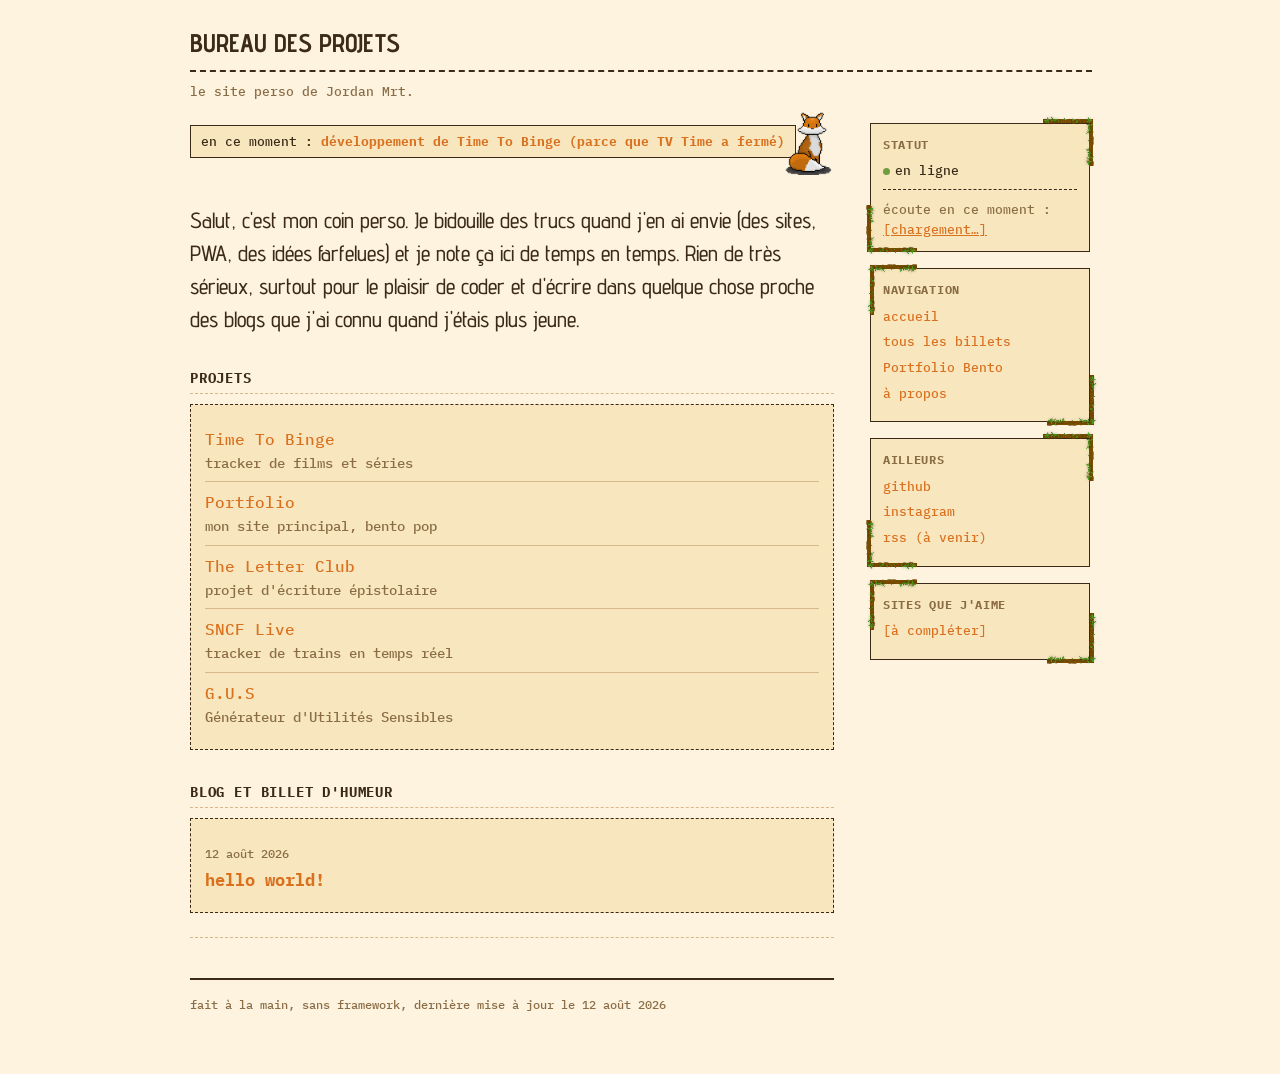
==== index.html @ f0d02dba "liane-br/tl/bl/tr" ====
<!DOCTYPE html>
<html lang="fr">
<head>
<meta charset="UTF-8">
<meta name="viewport" content="width=device-width, initial-scale=1.0">
<title>bureau des projets</title>
<link rel="preconnect" href="https://fonts.googleapis.com">
<link rel="preconnect" href="https://fonts.gstatic.com" crossorigin>
<link href="https://fonts.googleapis.com/css2?family=Advent+Pro:ital,wght@0,100..900;1,100..900&family=IBM+Plex+Mono:ital,wght@0,100;0,200;0,300;0,400;0,500;0,600;0,700;1,100;1,200;1,300;1,400;1,500;1,600;1,700&display=swap" rel="stylesheet">
<link rel="stylesheet" href="style.css">
<link rel="shortcut icon" type="image/png" href="favicon.png"/>
</head>
<body>
<div class="wrap">

  <main>

    <h1>bureau des projets</h1>
    <p class="tagline">le site perso de Jordan Mrt.</p>

    <div class="statut">en ce moment : <b id="statut-live">chargement…</b>
    <img class="renard" src="assets/decor/renard.gif" alt="petit renard, mascotte du site">
    </div>

<script>
  fetch('en-ce-moment.json')
    .then(r => r.json())
    .then(data => {
      document.getElementById('statut-live').textContent = data.texte;
    })
    .catch(() => {});
</script>

    <p>Salut, c'est mon coin perso. Je bidouille des trucs quand j'en ai envie (des sites, PWA, des idées farfelues) et je note ça ici de temps en temps. Rien de très sérieux, surtout pour le plaisir de coder et d'écrire dans quelque chose proche des blogs que j'ai connu quand j'étais plus jeune.</p>

    <h2>projets</h2>
    <ul class="projets">
      <li>
        <a href="https://jordanmrt.github.io/landing-ttb/" target="_blank">Time To Binge</a>
        <span class="desc">tracker de films et séries</span>
      </li>
      <li>
        <a href="https://jordanmrt.github.io/" target="_blank">Portfolio</a>
        <span class="desc">mon site principal, bento pop</span>
      </li>
      <li>
        <a href="https://jordanmrt.github.io/theletterclub/" target="_blank">The Letter Club</a>
        <span class="desc">projet d'écriture épistolaire</span>
      </li>
      <li>
        <a href="https://jordanmrt.github.io/sncf-poxy-live/" target="_blank">SNCF Live</a>
        <span class="desc">tracker de trains en temps réel</span>
      </li>
      <li>
        <a href="https://jordanmrt.github.io/gus" target="_blank">G.U.S</a>
        <span class="desc">Générateur d'Utilités Sensibles</span>
      </li>
      
    </ul>

    <h2>blog et billet d'humeur</h2>

    <div class="billet">
      <span class="date">12 août 2026</span>
      <h3><a href="billets/helloworld.html">hello world!</a></h3>
      <!--<p>le tout premier mot posé ici.</p>-->
    </div>

    <hr>

    <footer>
      fait à la main, sans framework, dernière mise à jour le 12 août 2026
    </footer>

  </main>

  <aside>

    <div class="bloc">
      <img class="liane-coin-tr" src="assets/decor/liane-coin.png" alt="">
      <img class="liane-coin-bl" src="assets/decor/liane-coin.png" alt="">
      <h4>statut</h4>
      <span class="dot" id="statut-dot"></span><span id="statut-texte">en ligne</span>
      <div id="statut-message" style="margin-top:4px; color:var(--muted); display:none;"></div>
      <div style="margin-top: 8px;
    color: var(--muted);
    border-top: 1px dashed var(--border);
    padding-top: 10px;">
        <span id="spotify-label">écoute en ce moment :</span><br>
        <a href="#" id="spotify-link" target="_blank">[chargement…]</a>
      </div>
    </div>

    <div class="bloc">
      <img class="liane-coin-br" src="assets/decor/liane-coin.png" alt="">
      <img class="liane-coin-tl" src="assets/decor/liane-coin.png" alt="">
      <h4>navigation</h4>
      <ul>
        <li><a href="https://jordanmrt.github.io/bureau-des-projets/">accueil</a></li>
        <li><a href="https://jordanmrt.github.io/bureau-des-projets/billets.html">tous les billets</a></li>
        <li><a href="https://jordanmrt.github.io/" target="_blank">Portfolio Bento</a></li>
        <li><a href="https://jordanmrt.github.io/bureau-des-projets/about.html">à propos</a></li>
      </ul>
    </div>

    <div class="bloc">
      <img class="liane-coin-tr" src="assets/decor/liane-coin.png" alt="">
      <img class="liane-coin-bl" src="assets/decor/liane-coin.png" alt="">
      <h4>ailleurs</h4>
      <ul>
        <li><a href="https://github.com/JordanMRT" target="_blank">github</a></li>
        <li><a href="http://instagram.com/jordan.mrt" target="_blank">instagram</a></li>
        <li><a href="#">rss (à venir)</a></li>
      </ul>
    </div>

    <div class="bloc">
      <img class="liane-coin-br" src="assets/decor/liane-coin.png" alt="">
      <img class="liane-coin-tl" src="assets/decor/liane-coin.png" alt="">
      <h4>sites que j'aime</h4>
      <ul>
        <li><a href="#">[à compléter]</a></li>
      </ul>
    </div>

  </aside>

</div>

<script>
  // Configuration Supabase — à remplir avec tes vraies valeurs
  // (visibles dans Project Settings > API sur ton dashboard Supabase)
  const SUPABASE_URL = 'https://fdbycrkflickpcjcihwl.supabase.co'; // ex: 'https://xxxxxxxx.supabase.co'
  const SUPABASE_ANON_KEY = 'eyJhbGciOiJIUzI1NiIsInR5cCI6IkpXVCJ9.eyJpc3MiOiJzdXBhYmFzZSIsInJlZiI6ImZkYnljcmtmbGlja3BjamNpaHdsIiwicm9sZSI6ImFub24iLCJpYXQiOjE3ODY1MjEyMjksImV4cCI6MjEwMjA5NzIyOX0.qNdWKplToaJJVHvFc2h0MpgJ9tQRab8vMPpUU4r8SCE'; // la clé "anon public", pas la service_role !

  async function supabaseSelect(table) {
    if (!SUPABASE_URL || !SUPABASE_ANON_KEY) return null;
    const res = await fetch(`${SUPABASE_URL}/rest/v1/${table}?select=*&id=eq.1`, {
      headers: {
        apikey: SUPABASE_ANON_KEY,
        Authorization: `Bearer ${SUPABASE_ANON_KEY}`,
      },
    });
    if (!res.ok) return null;
    const rows = await res.json();
    return rows[0] ?? null;
  }

  // -------- statut en ligne / hors ligne --------
  supabaseSelect('statut').then(data => {
    const dot = document.getElementById('statut-dot');
    const texte = document.getElementById('statut-texte');
    const message = document.getElementById('statut-message');

    if (!data) return; // Supabase pas encore branché, on garde l'état par défaut du HTML

    if (data.online) {
      dot.style.background = 'var(--dot)';
      texte.textContent = 'en ligne';
    } else {
      dot.style.background = '#a8a094';
      texte.textContent = 'hors ligne';
    }

    if (data.message) {
      message.textContent = data.message;
      message.style.display = 'block';
    }
  });

  // -------- morceau Spotify (lu depuis la table now_playing) --------
  const spotifyLabel = document.getElementById('spotify-label');
  const spotifyLink = document.getElementById('spotify-link');

  supabaseSelect('now_playing').then(data => {
    if (!data) {
      spotifyLabel.textContent = 'spotify pas encore branché';
      spotifyLink.style.display = 'none';
      return;
    }
    if (!data.title) {
      spotifyLabel.textContent = 'rien d\'écouté récemment';
      spotifyLink.style.display = 'none';
      return;
    }
    spotifyLabel.textContent = data.is_playing ? 'écoute en ce moment :' : 'dernier morceau écouté :';
    spotifyLink.textContent = `${data.title} — ${data.artist}`;
    spotifyLink.href = data.url || '#';
  });
</script>

</body>
</html>
---- style.css ----
:root{
  --bg: #fdf3df;
  --text: #3a2a17;
  --muted: #8a6d47;
  --border: #3a2a17;
  --border-soft: #d8b788;
  --card-bg: #f8e6bf;
  --accent: #d9711f;
  --accent-visited: #b8552f;
  --dot: #6f9c3e;
  --h1: "IBM Plex Mono", monospace;
  --display : "Advent Pro"
}

body{
  margin:0;
  padding:24px 16px 60px;
  background:var(--bg);
  color:var(--text);
  font-family: var(--display), serif;
  font-size: 22px;
  font-weight: 500;
  line-height:1.5;
}
a{ color:var(--accent); }
a:visited{ color:var(--accent-visited); }

.wrap{
  max-width:900px;
  margin:0 auto;
  display:grid;
  grid-template-columns:1fr 220px;
  gap:36px;
  align-items:start;
}

@media (max-width:680px){
  .wrap{ grid-template-columns:1fr; }
  aside{ order:2; }
  main{ order:1; }
}

h1{
  font-size:1.6rem;
  margin:0 0 2px;
  border-bottom:2px dashed var(--border);
  text-transform: uppercase;
  padding-bottom:8px;
  display:inline-block;
  transition:color 0.2s ease;
  font-family: var(--display);
  width: 140%;
}
h1:hover{ color:var(--accent); }

::selection{ background:var(--accent); color:var(--bg); }
.tagline{
  font-family:var(--h1), monospace;
  font-size:0.82rem;
  color:var(--muted);
  margin:8px 0 20px;
}

.tagline-date{
  font-family:var(--h1), monospace;
  font-size:0.82rem;
  font-weight: 200;
  color:var(--muted);
  margin:8px 0 20px;
}

.tagline-signature {
  font-family: var(--display), monospace;
  font-size: 1rem;
  font-weight: 500;
  color: var(--muted);
  margin: 8px 0 20px;
  text-align: end;
}

.statut{
  font-family: var(--h1), monospace;
  font-size:0.8rem;
  background:var(--card-bg);
  border:1px solid var(--border);
  padding:6px 10px;
  display:inline-block;
  margin-bottom:24px;
  position:relative;
}
.statut b{ color:var(--accent); }

h2{
  font-family:var(--h1), monospace;
  font-size:0.85rem;
  text-transform:uppercase;
  letter-spacing:0.06em;
  margin:32px 0 10px;
  border-bottom:1px dashed var(--border-soft);
  padding-bottom:4px;
}

ul.projets{
  list-style:none;
  padding: .9rem;
  margin: 0;
  border: 1px dashed var(--border);
  background: var(--card-bg);
  font-size: 1rem;
}
ul.projets li{
  padding:8px 0;
  border-bottom:1px solid var(--border-soft);
  font-family: var(--h1);
}
ul.projets li:last-child{ border-bottom:none; }
ul.projets a{ font-weight:500; text-decoration:none; }
ul.projets a:hover{ text-decoration:underline; }
ul.projets .desc{
  display:block;
  font-size:0.85rem;
  color:var(--muted);
  margin-top:2px;
}

.billet{
  margin-bottom: 5px;
  border: 1px dashed var(--border);
  background: var(--card-bg);
  padding: .9rem;
  font-family: var(--h1);
}
.billet .date{
  font-family:var(--h1), monospace;
  font-size:0.75rem;
  color:var(--muted);
}
.billet h3{ font-size:1.05rem; margin:2px 0 4px; }
.billet h3 a{ text-decoration:none; }
.billet h3 a:hover{ text-decoration:underline; }
.billet p{ margin:0; font-size:0.92rem; color:var(--text); }

footer{
  margin-top:40px;
  padding-top:16px;
  border-top:2px solid var(--border);
  font-family:var(--h1), monospace;
  font-size:0.75rem;
  color:var(--muted);
}

hr{ border:none; border-top:1px dashed var(--border-soft); margin:24px 0; }

/* ---- sidebar ---- */
aside{
  font-family:var(--h1), monospace;
  font-size:0.82rem;
  top: 10%;
  position: relative;
}
aside .bloc{
  position:relative;
  border:1px solid var(--border);
  background:var(--card-bg);
  padding:12px;
  margin-bottom:16px;
}
aside .bloc h4{
  margin:0 0 8px;
  font-size:0.72rem;
  text-transform:uppercase;
  letter-spacing:0.06em;
  color:var(--muted);
}
aside ul{ list-style:none; margin:0; padding:0; }
aside ul li{ margin-bottom:6px; }
aside ul li a{ text-decoration:none; }
aside ul li a:hover{ text-decoration:underline; }

.dot{
  display:inline-block; width:7px; height:7px;
  border-radius:50%; background:var(--dot);
  margin-right:5px;
}

 /* ---- liane par bloc : enroulée sur le coin supérieur droit, ancrée au bloc ---- */
  .liane-coin-tr {
    position:absolute;
    top:-9px;
    right:-5px;
    width:52px;
    height:52px;
    z-index:3;
    pointer-events:none;
    image-rendering:pixelated;
  }

  .liane-coin-bl {
    position:absolute;
    bottom:-5px;
    left:-5px;
    width:52px;
    height:52px;
    z-index:3;
    pointer-events:none;
    rotate: -180deg;
    image-rendering: pixelated;
  }

  .liane-coin-tl {
    position:absolute;
    top:-5px;
    left:-5px;
    width:52px;
    height:52px;
    z-index:3;
    pointer-events:none;
    rotate: -90deg;
    image-rendering:pixelated;
  }

  .liane-coin-br {
    position:absolute;
    bottom:-5px;
    right:-9px;
    width:52px;
    height:52px;
    z-index:3;
    pointer-events:none;
    rotate: 90deg;
    image-rendering: pixelated;
  }

  /* ---- le renard, posé sur le coin bas-droit du bloc "en ce moment" ---- */
  .renard{
    position:absolute;
    bottom:-18px;
    right:-45px;
    width:64px;
    z-index:4;
    pointer-events:none;
  }

  .note{
    max-width:600px;
    margin-top:240px;
    font-size:0.8rem;
    color:var(--muted);
    line-height:1.6;
  }

@media (max-width:680px){
  h1{ width: 100%;}
  .renard {
    position: absolute;
    bottom: -5px;
    right: -17px;
    width: 64px;
    z-index: 4;
    pointer-events: none;}
  }
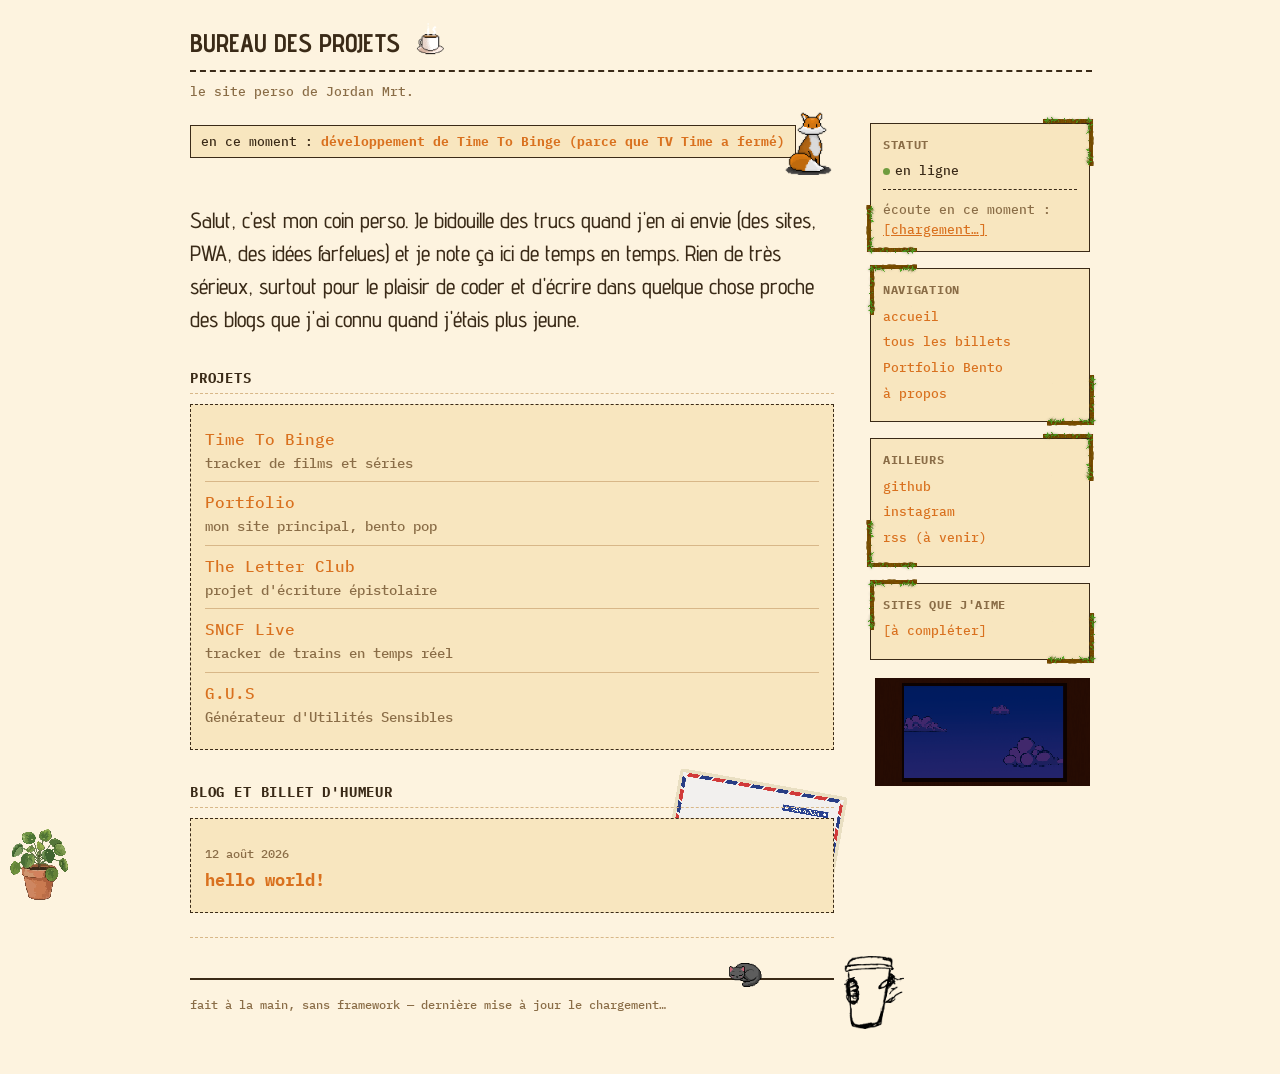
==== commit e7858b17: "Adding and placing assets" ====
--- a/index.html
+++ b/index.html
@@ -69,8 +69,8 @@
     <hr>
 
     <footer>
-      fait à la main, sans framework, dernière mise à jour le 12 août 2026
-    </footer>
+  fait à la main, sans framework — dernière mise à jour le <span id="derniere-maj">chargement…</span>
+</footer>
 
   </main>
 
@@ -188,6 +188,20 @@
     spotifyLink.href = data.url || '#';
   });
 </script>
+<script>
+  fetch('https://api.github.com/repos/JordanMRT/bureau-des-projets/commits?per_page=1')
+    .then(r => r.json())
+    .then(commits => {
+      const date = new Date(commits[0].commit.committer.date);
+      document.getElementById('derniere-maj').textContent = date.toLocaleDateString('fr-FR', {
+        day: 'numeric', month: 'long', year: 'numeric'
+      });
+    })
+    .catch(() => {
+      // si l'API GitHub est indisponible, le texte "chargement…" reste affiché
+    });
+</script>
+<script src="decor.js"></script>
 
 </body>
 </html>
--- a/style.css
+++ b/style.css
@@ -258,4 +258,80 @@
     width: 64px;
     z-index: 4;
     pointer-events: none;}
-  }+  }
+
+/* ==== éléments décoratifs injectés par decor.js ==== */
+
+main, aside{ position:relative; }
+
+.decor-tasse{
+  position:absolute;
+  top: -5px;
+  right: 385px;
+  width:38px;
+  z-index:5;
+  pointer-events:none;
+}
+
+.decor-enveloppe{
+  position:absolute;
+  bottom: 140px;
+  right: -10px;
+  width: 175px;
+  z-index: -1;
+  pointer-events: none;
+  transform: rotate(10deg);
+  image-rendering: pixelated;
+}
+
+.decor-carnet{
+  position:absolute;
+  bottom: -15px;
+  right: -70px;
+  width:60px;
+  z-index:5;
+  pointer-events:none;
+}
+
+.decor-fenetre{
+  position:absolute;
+  bottom: -110px;
+  right: 0px;
+  width: 215px;
+  z-index:5;
+  pointer-events:none;
+  image-rendering: pixelated;
+}
+
+.decor-chat{
+  position:absolute;
+  bottom: 15px;
+  right: 65px;
+  width:48px;
+  z-index:5;
+  pointer-events:none;
+}
+
+.decor-plante{
+  position:fixed;
+  bottom:0;
+  left:10px;
+  width:58px;
+  z-index:5;
+  pointer-events:none;
+  transform-origin:bottom center;
+  animation:decor-frisson 2.5s ease-in-out infinite;
+  image-rendering: pixelated;
+}
+
+@keyframes decor-frisson{
+  0%, 100% { transform:rotate(0deg); }
+  50% { transform:rotate(2deg); }
+}
+
+@media (max-width:680px){
+  .decor-plante, .decor-fenetre{ display:none; } /* trop à l'étroit sur mobile, on l'enlève plutôt que de la faire chevaucher le contenu */
+  .decor-chat{ bottom: 35px; right: 25px;}
+  .decor-carnet {bottom: -65px; right: -5px;}
+  .decor-tasse {top: -5px; right: 95px;}
+}
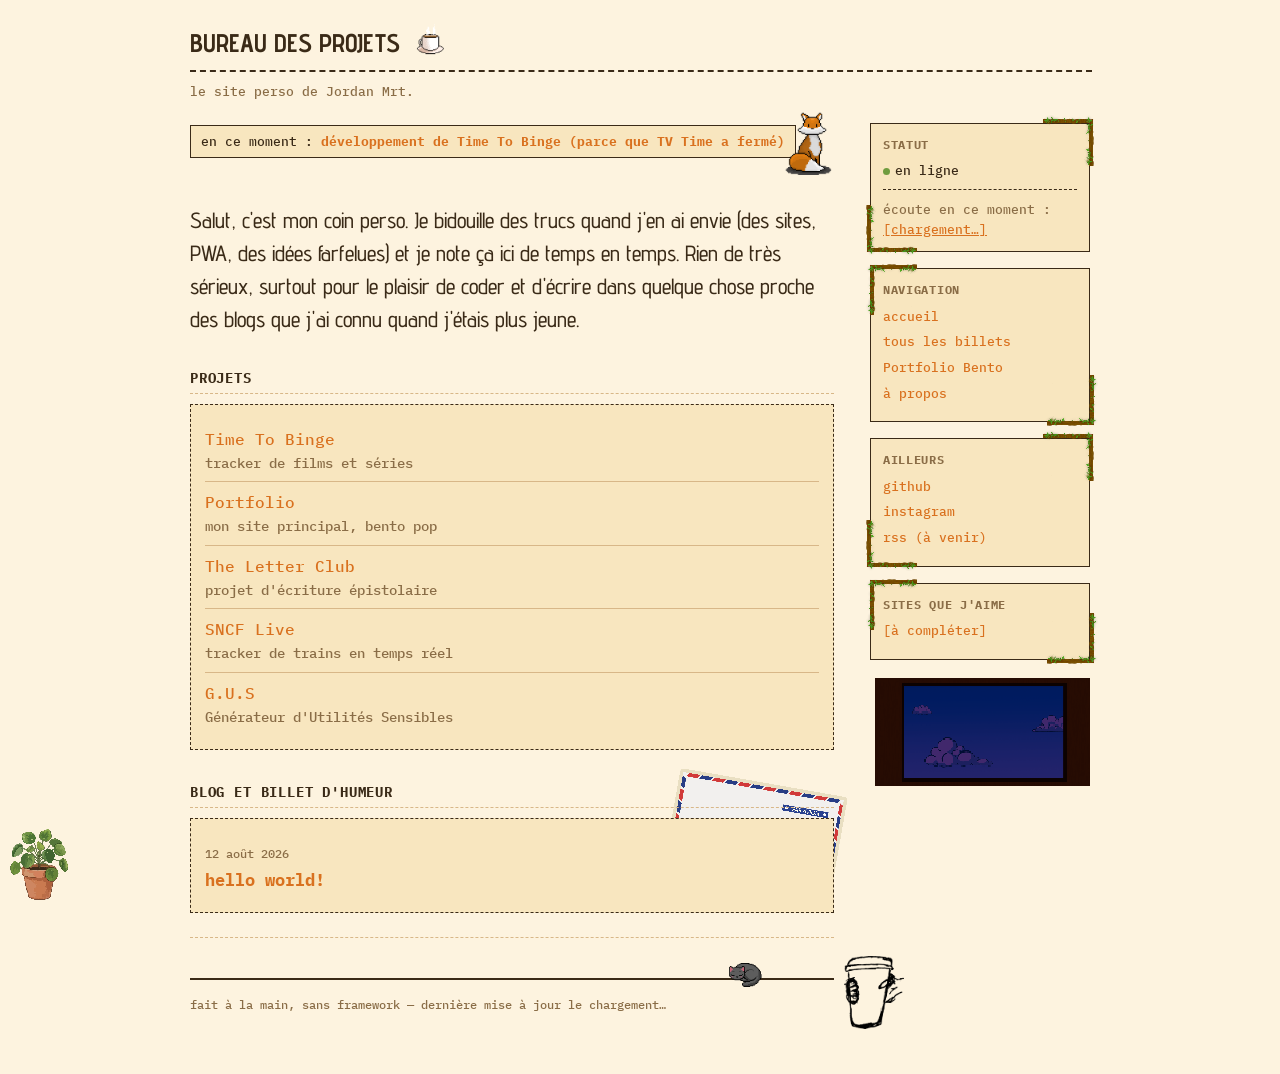
==== commit ae685b98: "Adding eq spotify" ====
--- a/index.html
+++ b/index.html
@@ -87,7 +87,7 @@
     border-top: 1px dashed var(--border);
     padding-top: 10px;">
         <span id="spotify-label">écoute en ce moment :</span><br>
-        <a href="#" id="spotify-link" target="_blank">[chargement…]</a>
+        <a href="#" id="spotify-link" target="_blank">[chargement…]</a><span class="eq" id="spotify-eq" style="display:none;"><span></span><span></span><span></span><span></span><span></span><span></span><span></span><span></span><span></span><span></span><span></span><span></span><span></span><span></span><span></span><span></span><span></span></span>
       </div>
     </div>
 
@@ -171,21 +171,26 @@
   // -------- morceau Spotify (lu depuis la table now_playing) --------
   const spotifyLabel = document.getElementById('spotify-label');
   const spotifyLink = document.getElementById('spotify-link');
+  const spotifyEq = document.getElementById('spotify-eq');
 
   supabaseSelect('now_playing').then(data => {
     if (!data) {
       spotifyLabel.textContent = 'spotify pas encore branché';
       spotifyLink.style.display = 'none';
+      spotifyEq.style.display = 'none';
       return;
     }
     if (!data.title) {
       spotifyLabel.textContent = 'rien d\'écouté récemment';
       spotifyLink.style.display = 'none';
+      spotifyEq.style.display = 'none';
       return;
     }
     spotifyLabel.textContent = data.is_playing ? 'écoute en ce moment :' : 'dernier morceau écouté :';
     spotifyLink.textContent = `${data.title} — ${data.artist}`;
     spotifyLink.href = data.url || '#';
+    spotifyEq.style.display = data.is_playing ? 'inline-flex' : 'none';
+    spotifyEq.classList.toggle('playing', !!data.is_playing);
   });
 </script>
 <script>
--- a/style.css
+++ b/style.css
@@ -334,4 +334,45 @@
   .decor-chat{ bottom: 35px; right: 25px;}
   .decor-carnet {bottom: -65px; right: -5px;}
   .decor-tasse {top: -5px; right: 95px;}
-}+}
+/* ==== égaliseur animé à côté du morceau Spotify ==== */
+
+.eq{
+  display:inline-flex;
+  align-items:flex-end;
+  gap:2px;
+  height:12px;
+  margin-left:6px;
+  vertical-align:middle;
+}
+.eq span{
+  display:block;
+  width:3px;
+  height:3px;
+  background:var(--border-soft);
+  animation:eq-bounce 0.9s ease-in-out infinite;
+  animation-play-state:paused;
+}
+.eq span:nth-child(1){ animation-delay:0s; }
+.eq span:nth-child(2){ animation-delay:0.2s; }
+.eq span:nth-child(3){ animation-delay:0.4s; }
+.eq span:nth-child(4){ animation-delay:0.2s; }
+.eq span:nth-child(5){ animation-delay:0s; }
+.eq span:nth-child(6){ animation-delay:0.2s; }
+.eq span:nth-child(7){ animation-delay:0.4s; }
+.eq span:nth-child(8){ animation-delay:0.2s; }
+.eq span:nth-child(9){ animation-delay:0s; }
+.eq span:nth-child(10){ animation-delay:0.2s; }
+.eq span:nth-child(11){ animation-delay:0.4s; }
+.eq span:nth-child(12){ animation-delay:0.2s; }
+.eq span:nth-child(13){ animation-delay:0s; }
+.eq span:nth-child(14){ animation-delay:0.2s; }
+.eq span:nth-child(15){ animation-delay:0.4s; }
+.eq span:nth-child(16){ animation-delay:0.2s; }
+.eq span:nth-child(17){ animation-delay:0s; }
+.eq.playing span{ animation-play-state:running; }
+
+@keyframes eq-bounce{
+  0%, 100% { height:3px; }
+  50% { height:12px; }
+}
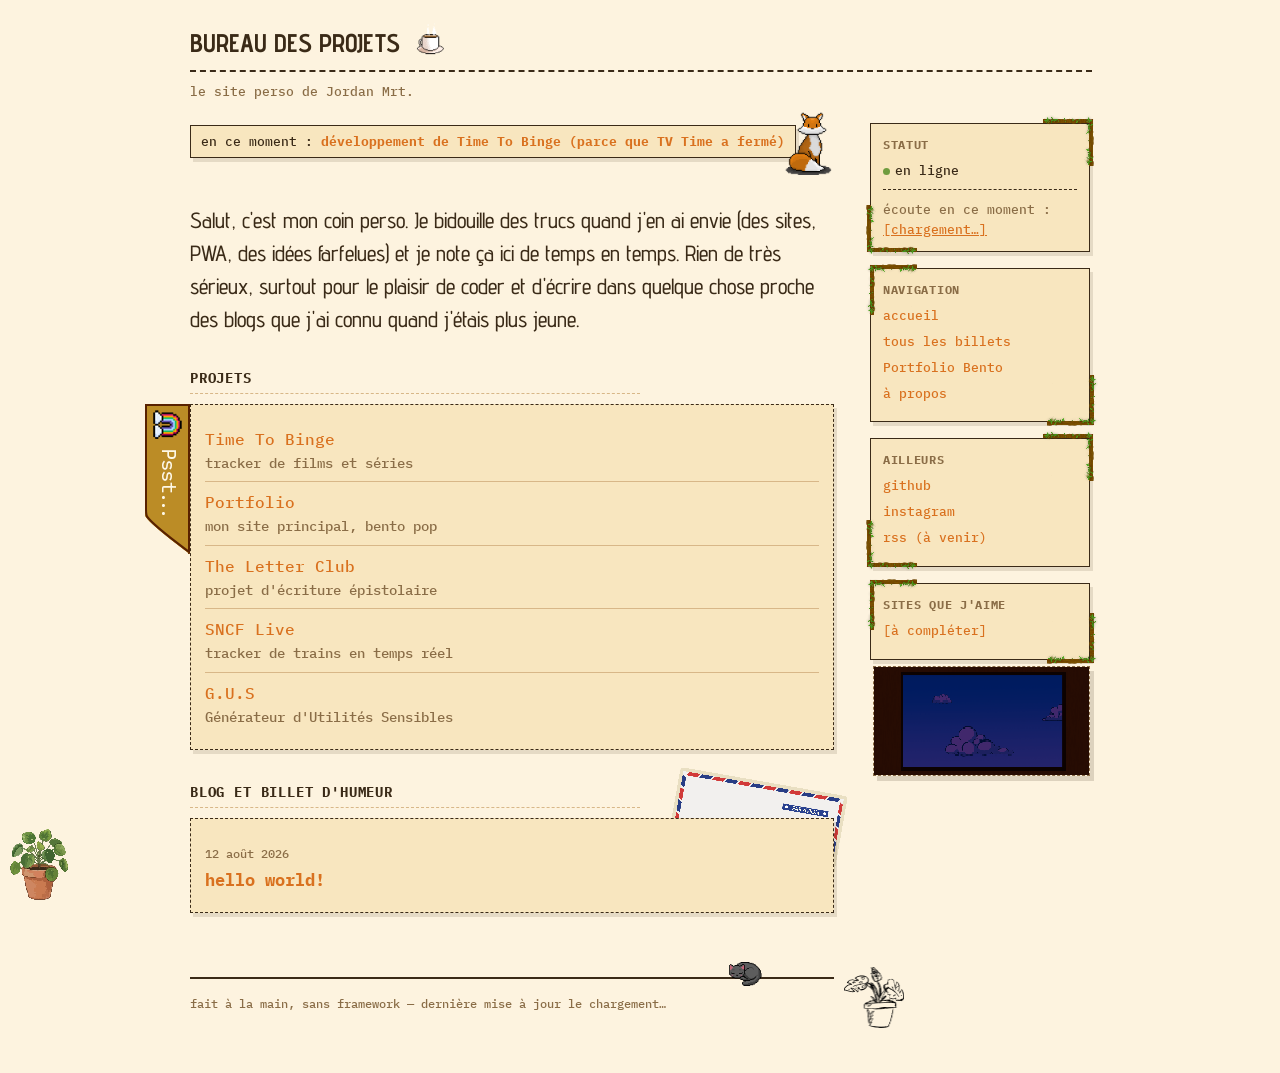
==== commit c7e74465: "adding menu + fix responsive" ====
--- a/index.html
+++ b/index.html
@@ -35,6 +35,7 @@
 
     <h2>projets</h2>
     <ul class="projets">
+      <img id="psst" src="assets/decor/hovermenu.png" alt="menu">
       <li>
         <a href="https://jordanmrt.github.io/landing-ttb/" target="_blank">Time To Binge</a>
         <span class="desc">tracker de films et séries</span>
--- a/style.css
+++ b/style.css
@@ -98,6 +98,25 @@
   margin:32px 0 10px;
   border-bottom:1px dashed var(--border-soft);
   padding-bottom:4px;
+  width: 450px;
+}
+
+#psst {
+    display: inline-block;
+    position: absolute;
+    margin-left: -60px;
+    margin-top: -15px;
+    z-index: -1;
+    transition: 0.8s ease;
+}
+#psst:hover {
+    margin-left: -113px;
+}
+
+.blog {
+  width: 45%;
+  display: block;
+  justify-self: center;
 }
 
 ul.projets{
@@ -141,6 +160,7 @@
 .billet p{ margin:0; font-size:0.92rem; color:var(--text); }
 
 footer{
+  position:relative;
   margin-top:40px;
   padding-top:16px;
   border-top:2px solid var(--border);
@@ -149,7 +169,7 @@
   color:var(--muted);
 }
 
-hr{ border:none; border-top:1px dashed var(--border-soft); margin:24px 0; }
+hr{ border:none; /*border-top:1px dashed var(--border-soft);*/ margin:24px 0; }
 
 /* ---- sidebar ---- */
 aside{
@@ -258,6 +278,7 @@
     width: 64px;
     z-index: 4;
     pointer-events: none;}
+    #psst {display: none;}
   }
 
 /* ==== éléments décoratifs injectés par decor.js ==== */
@@ -284,6 +305,17 @@
   image-rendering: pixelated;
 }
 
+.decor-enveloppe-billet{
+  position:absolute;
+  top: 240px;
+  right: -10px;
+  width: 175px;
+  z-index: -1;
+  pointer-events: none;
+  transform: rotate(10deg);
+  image-rendering: pixelated;
+}
+
 .decor-carnet{
   position:absolute;
   bottom: -15px;
@@ -293,6 +325,15 @@
   pointer-events:none;
 }
 
+.decor-carnet-billet{
+  position:absolute;
+  bottom: -45px;
+  right: 0px;
+  width:60px;
+  z-index:5;
+  pointer-events:none;
+}
+
 .decor-fenetre{
   position:absolute;
   bottom: -110px;
@@ -301,6 +342,9 @@
   z-index:5;
   pointer-events:none;
   image-rendering: pixelated;
+  border: 1px dashed var(--muted);
+  box-shadow: 4px 5px 0 rgba(58, 42, 23, 0.16);
+  margin-bottom: 10px;
 }
 
 .decor-chat{
@@ -332,8 +376,13 @@
 @media (max-width:680px){
   .decor-plante, .decor-fenetre{ display:none; } /* trop à l'étroit sur mobile, on l'enlève plutôt que de la faire chevaucher le contenu */
   .decor-chat{ bottom: 35px; right: 25px;}
-  .decor-carnet {bottom: -65px; right: -5px;}
+  .decor-carnet, .decor-carnet-billet {bottom: -70px; right: -5px;}
   .decor-tasse {top: -5px; right: 95px;}
+  .decor-enveloppe {width: 150px; bottom: 155px; right: -5px;}
+  .decor-enveloppe-billet{ bottom: -45px; right: -5px; }
+  h2 {width: 210px;}
+  
+  main{ margin-bottom: 90px; } /* laisse la place au carnet qui déborde de 70px sous le footer, sans toucher aside */
 }
 /* ==== égaliseur animé à côté du morceau Spotify ==== */
 
@@ -376,3 +425,39 @@
   0%, 100% { height:3px; }
   50% { height:12px; }
 }
+
+/* ==== texture de fond et profondeur ==== */
+
+body{
+  position:relative;
+}
+body::before{
+  content:'';
+  position:fixed;
+  inset:0;
+  background-image:url('bg-dot.png');
+  background-repeat:repeat;
+  background-size:50px 50px;
+  opacity:0.05;
+  z-index:0;
+  pointer-events:none;
+}
+.wrap{
+  position:relative;
+  z-index:1;
+}
+
+/* ombres douces et chaudes pour donner du relief aux blocs, plutôt qu'un gris/noir plat */
+.bloc,
+.bloc-moment,
+.statut,
+ul.projets,
+.billet{
+  box-shadow: 3px 4px 0 rgba(58, 42, 23, 0.12);
+}
+
+aside .bloc:hover{
+  box-shadow: 4px 5px 0 rgba(58, 42, 23, 0.16);
+  transform: translateY(-1px);
+  transition: box-shadow 0.15s ease, transform 0.15s ease;
+}
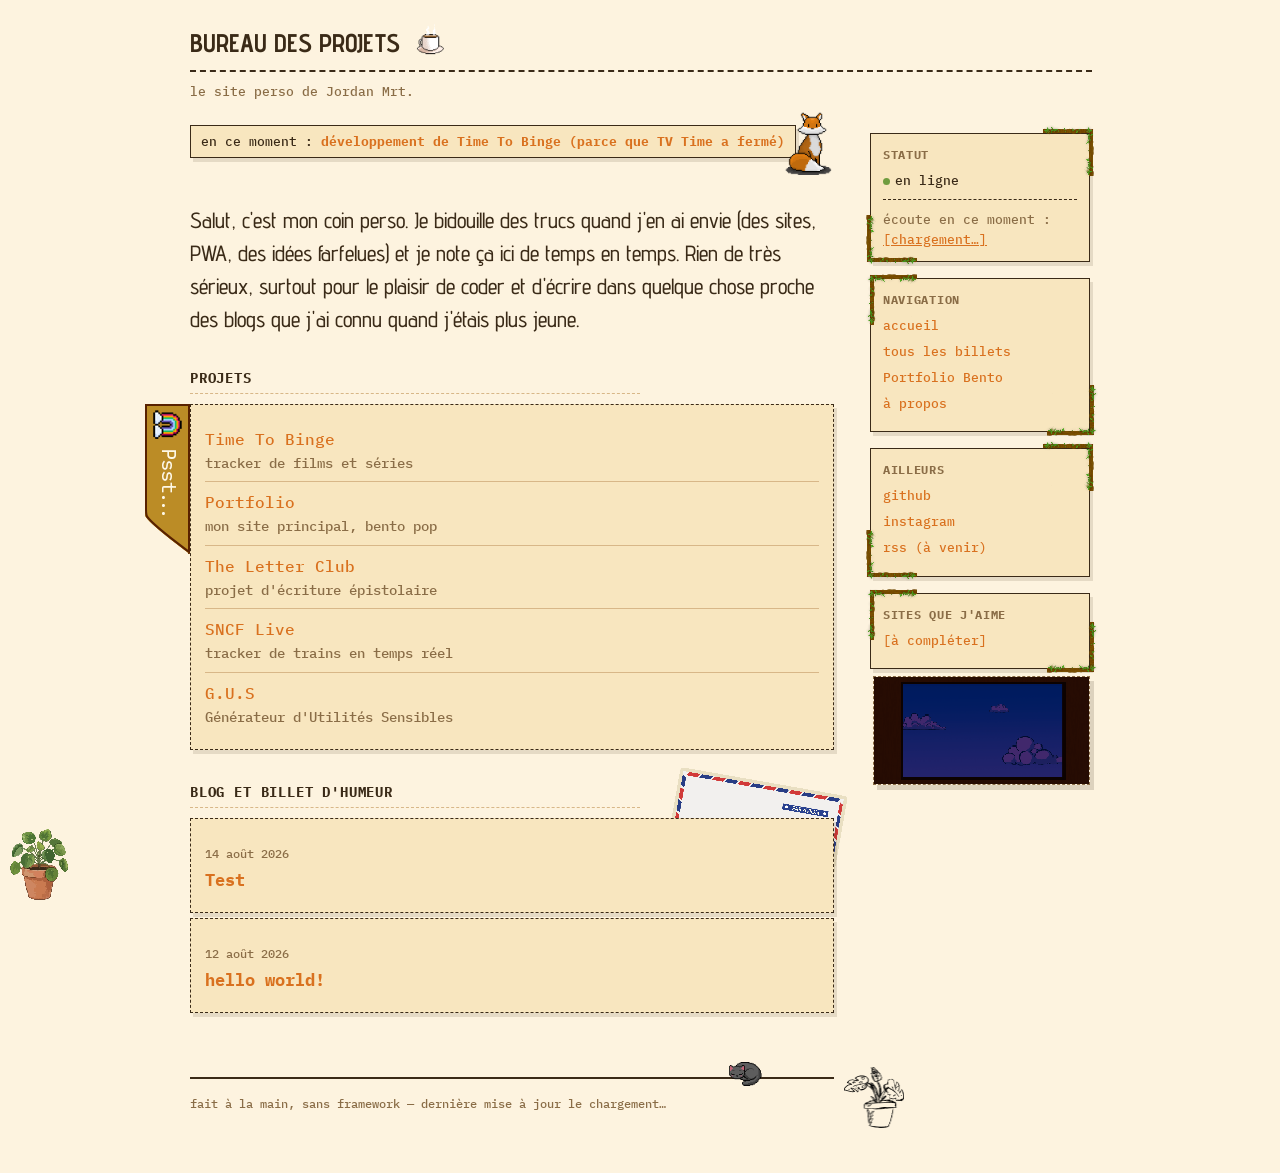
==== commit 2d754e4f: "test new posts" ====
--- a/index.html
+++ b/index.html
@@ -61,10 +61,15 @@
 
     <h2>blog et billet d'humeur</h2>
 
+    <!--AJOUTER LES LIENS BILLETS VERS LE HAUT (même que sur billets.html)-->
+<div class="billet">
+      <span class="date">14 août 2026</span>
+      <h3><a href="billets/test.html">Test</a></h3>
+    </div>
+
     <div class="billet">
       <span class="date">12 août 2026</span>
       <h3><a href="billets/helloworld.html">hello world!</a></h3>
-      <!--<p>le tout premier mot posé ici.</p>-->
     </div>
 
     <hr>
--- a/style.css
+++ b/style.css
@@ -296,7 +296,7 @@
 
 .decor-enveloppe{
   position:absolute;
-  bottom: 140px;
+  top: 755px;
   right: -10px;
   width: 175px;
   z-index: -1;
@@ -378,7 +378,7 @@
   .decor-chat{ bottom: 35px; right: 25px;}
   .decor-carnet, .decor-carnet-billet {bottom: -70px; right: -5px;}
   .decor-tasse {top: -5px; right: 95px;}
-  .decor-enveloppe {width: 150px; bottom: 155px; right: -5px;}
+  .decor-enveloppe {width: 150px; top: 71%; right: -5px;}
   .decor-enveloppe-billet{ bottom: -45px; right: -5px; }
   h2 {width: 210px;}
   
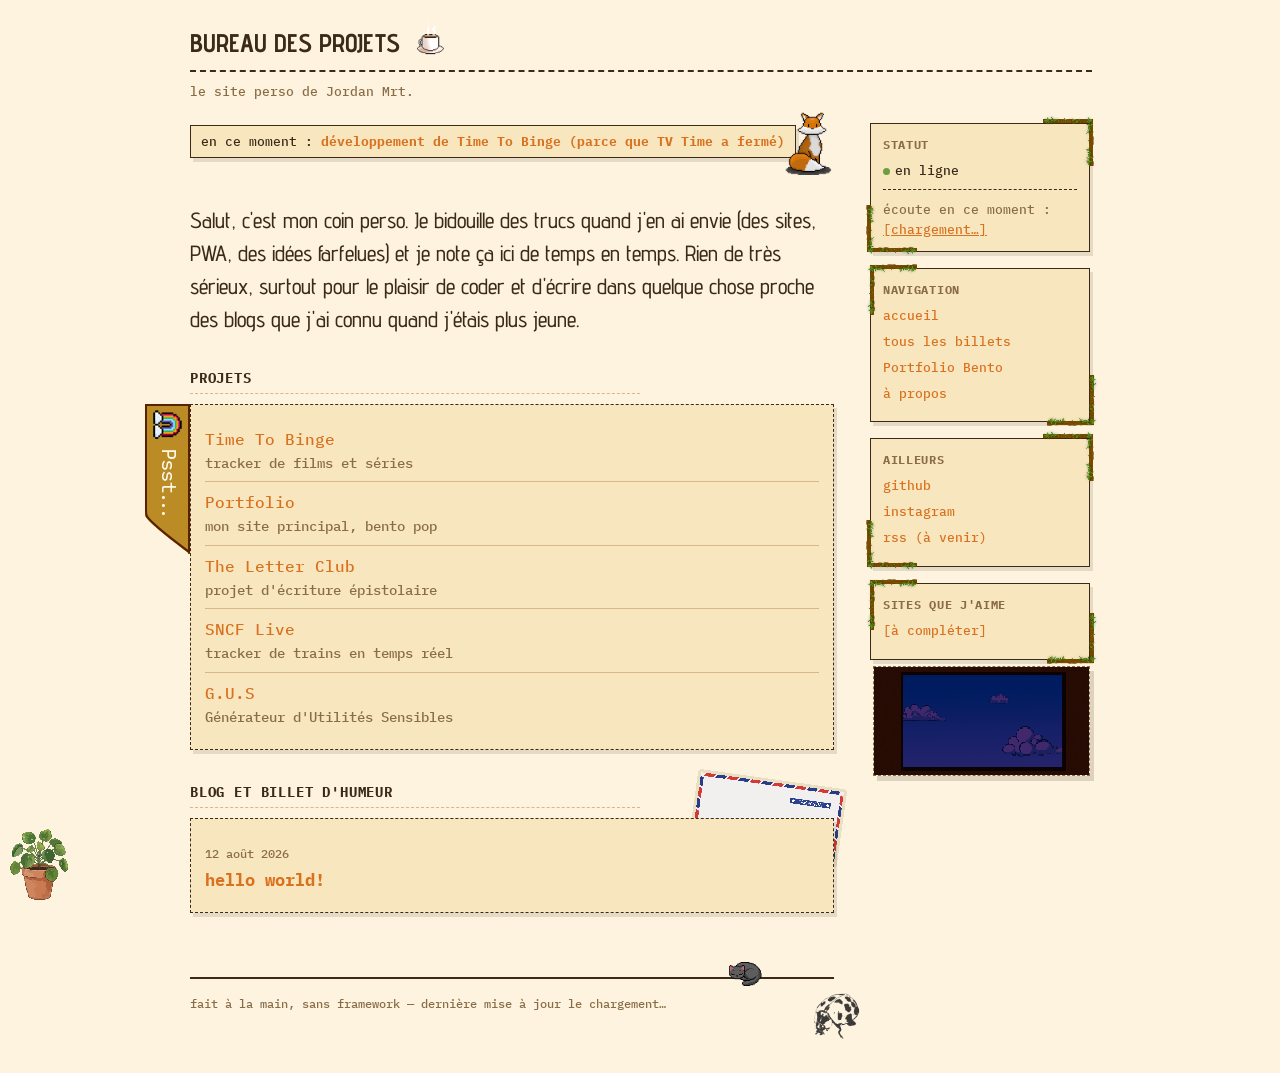
==== commit e50c26c3: "adding fox thoughts + fixing placement issues on mobile" ====
--- a/index.html
+++ b/index.html
@@ -62,10 +62,6 @@
     <h2>blog et billet d'humeur</h2>
 
     <!--AJOUTER LES LIENS BILLETS VERS LE HAUT (même que sur billets.html)-->
-<div class="billet">
-      <span class="date">14 août 2026</span>
-      <h3><a href="billets/test.html">Test</a></h3>
-    </div>
 
     <div class="billet">
       <span class="date">12 août 2026</span>
--- a/style.css
+++ b/style.css
@@ -91,6 +91,7 @@
 .statut b{ color:var(--accent); }
 
 h2{
+  position:relative;
   font-family:var(--h1), monospace;
   font-size:0.85rem;
   text-transform:uppercase;
@@ -296,12 +297,12 @@
 
 .decor-enveloppe{
   position:absolute;
-  top: 755px;
-  right: -10px;
-  width: 175px;
+  top: -5px;
+  right: -205px;
+  width: 155px;
   z-index: -1;
   pointer-events: none;
-  transform: rotate(10deg);
+  transform: rotate(8deg);
   image-rendering: pixelated;
 }
 
@@ -318,8 +319,8 @@
 
 .decor-carnet{
   position:absolute;
-  bottom: -15px;
-  right: -70px;
+  bottom: -35px;
+  right: -33px;
   width:60px;
   z-index:5;
   pointer-events:none;
@@ -378,8 +379,8 @@
   .decor-chat{ bottom: 35px; right: 25px;}
   .decor-carnet, .decor-carnet-billet {bottom: -70px; right: -5px;}
   .decor-tasse {top: -5px; right: 95px;}
-  .decor-enveloppe {width: 150px; top: 71%; right: -5px;}
   .decor-enveloppe-billet{ bottom: -45px; right: -5px; }
+  .decor-enveloppe{ top: -5px; right: -155px; width: 155px;}
   h2 {width: 210px;}
   
   main{ margin-bottom: 90px; } /* laisse la place au carnet qui déborde de 70px sous le footer, sans toucher aside */
@@ -461,3 +462,58 @@
   transform: translateY(-1px);
   transition: box-shadow 0.15s ease, transform 0.15s ease;
 }
+
+/* ==== bulle de pensée du renard ==== */
+ 
+.renard{ pointer-events:auto; cursor:default; }
+ 
+.renard-bulle{
+  position:absolute;
+  bottom:55px;
+  right:-40px;
+  z-index:6;
+  opacity:0;
+  visibility:hidden;
+  transition:opacity 0.2s ease;
+  pointer-events:none;
+}
+.renard-bulle.visible{
+  opacity:1;
+  visibility:visible;
+}
+ 
+.bulle-petite, .bulle-moyenne{
+  position:absolute;
+  background:var(--card-bg);
+  border:1.5px solid var(--border);
+  border-radius:50%;
+}
+.bulle-petite{
+  width:6px; height:6px;
+  bottom:-8px; right:14px;
+}
+.bulle-moyenne{
+  width:12px; height:12px;
+  bottom:0px; right:4px;
+}
+ 
+.bulle-grande{
+  display:block;
+  position:relative;
+  background:var(--card-bg);
+  border:1.5px solid var(--border);
+  border-radius:50% 50% 48% 52% / 55% 60% 40% 45%;
+  padding:10px 14px;
+  font-family:var(--h1), monospace;
+  font-size:0.68rem;
+  color:var(--text);
+  width:100px;
+  text-align:center;
+  box-shadow:2px 3px 0 rgba(58,42,23,0.12);
+  margin-bottom:14px;
+}
+ 
+@media (max-width:680px){
+  .renard-bulle{ bottom:40px; right:-10px; }
+  .bulle-grande{ width:130px; font-size:0.64rem; }
+}
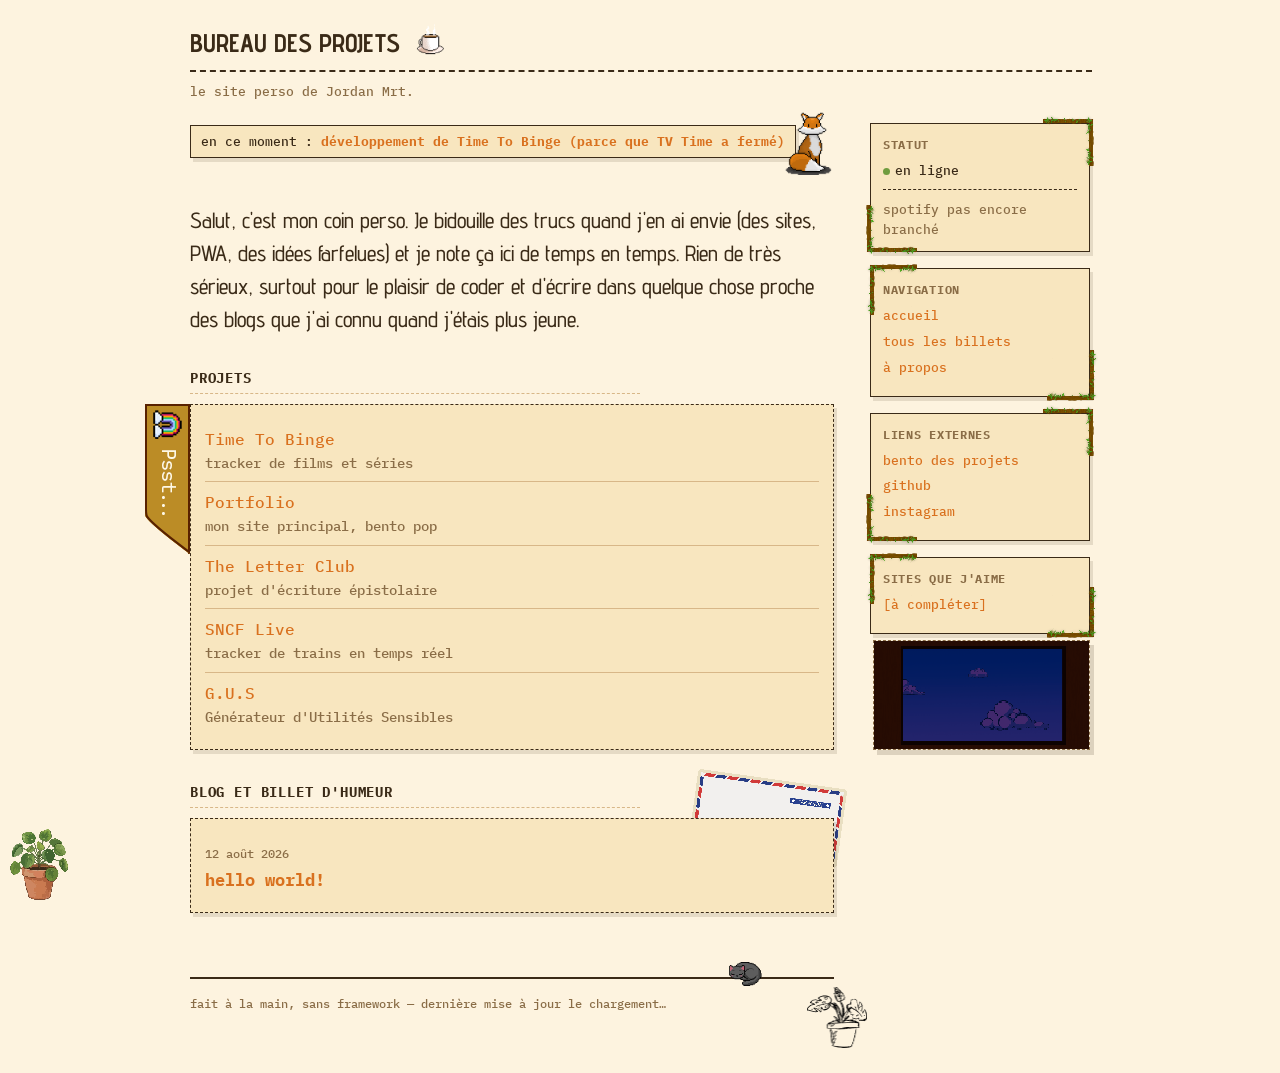
==== commit 82979f28: "Refactor for better usage" ====
--- a/index.html
+++ b/index.html
@@ -21,15 +21,6 @@
     <div class="statut">en ce moment : <b id="statut-live">chargement…</b>
     <img class="renard" src="assets/decor/renard.gif" alt="petit renard, mascotte du site">
     </div>
-
-<script>
-  fetch('en-ce-moment.json')
-    .then(r => r.json())
-    .then(data => {
-      document.getElementById('statut-live').textContent = data.texte;
-    })
-    .catch(() => {});
-</script>
 
     <p>Salut, c'est mon coin perso. Je bidouille des trucs quand j'en ai envie (des sites, PWA, des idées farfelues) et je note ça ici de temps en temps. Rien de très sérieux, surtout pour le plaisir de coder et d'écrire dans quelque chose proche des blogs que j'ai connu quand j'étais plus jeune.</p>
 
@@ -61,12 +52,8 @@
 
     <h2>blog et billet d'humeur</h2>
 
-    <!--AJOUTER LES LIENS BILLETS VERS LE HAUT (même que sur billets.html)-->
-
-    <div class="billet">
-      <span class="date">12 août 2026</span>
-      <h3><a href="billets/helloworld.html">hello world!</a></h3>
-    </div>
+    <!-- la liste des billets est injectée automatiquement depuis billets/billets.json (voir blog.js) -->
+    <div class="billets-liste" data-limit="3"></div>
 
     <hr>
 
@@ -76,138 +63,12 @@
 
   </main>
 
-  <aside>
-
-    <div class="bloc">
-      <img class="liane-coin-tr" src="assets/decor/liane-coin.png" alt="">
-      <img class="liane-coin-bl" src="assets/decor/liane-coin.png" alt="">
-      <h4>statut</h4>
-      <span class="dot" id="statut-dot"></span><span id="statut-texte">en ligne</span>
-      <div id="statut-message" style="margin-top:4px; color:var(--muted); display:none;"></div>
-      <div style="margin-top: 8px;
-    color: var(--muted);
-    border-top: 1px dashed var(--border);
-    padding-top: 10px;">
-        <span id="spotify-label">écoute en ce moment :</span><br>
-        <a href="#" id="spotify-link" target="_blank">[chargement…]</a><span class="eq" id="spotify-eq" style="display:none;"><span></span><span></span><span></span><span></span><span></span><span></span><span></span><span></span><span></span><span></span><span></span><span></span><span></span><span></span><span></span><span></span><span></span></span>
-      </div>
-    </div>
-
-    <div class="bloc">
-      <img class="liane-coin-br" src="assets/decor/liane-coin.png" alt="">
-      <img class="liane-coin-tl" src="assets/decor/liane-coin.png" alt="">
-      <h4>navigation</h4>
-      <ul>
-        <li><a href="https://jordanmrt.github.io/bureau-des-projets/">accueil</a></li>
-        <li><a href="https://jordanmrt.github.io/bureau-des-projets/billets.html">tous les billets</a></li>
-        <li><a href="https://jordanmrt.github.io/" target="_blank">Portfolio Bento</a></li>
-        <li><a href="https://jordanmrt.github.io/bureau-des-projets/about.html">à propos</a></li>
-      </ul>
-    </div>
-
-    <div class="bloc">
-      <img class="liane-coin-tr" src="assets/decor/liane-coin.png" alt="">
-      <img class="liane-coin-bl" src="assets/decor/liane-coin.png" alt="">
-      <h4>ailleurs</h4>
-      <ul>
-        <li><a href="https://github.com/JordanMRT" target="_blank">github</a></li>
-        <li><a href="http://instagram.com/jordan.mrt" target="_blank">instagram</a></li>
-        <li><a href="#">rss (à venir)</a></li>
-      </ul>
-    </div>
-
-    <div class="bloc">
-      <img class="liane-coin-br" src="assets/decor/liane-coin.png" alt="">
-      <img class="liane-coin-tl" src="assets/decor/liane-coin.png" alt="">
-      <h4>sites que j'aime</h4>
-      <ul>
-        <li><a href="#">[à compléter]</a></li>
-      </ul>
-    </div>
-
-  </aside>
+  <aside></aside>
 
 </div>
 
-<script>
-  // Configuration Supabase — à remplir avec tes vraies valeurs
-  // (visibles dans Project Settings > API sur ton dashboard Supabase)
-  const SUPABASE_URL = 'https://fdbycrkflickpcjcihwl.supabase.co'; // ex: 'https://xxxxxxxx.supabase.co'
-  const SUPABASE_ANON_KEY = 'eyJhbGciOiJIUzI1NiIsInR5cCI6IkpXVCJ9.eyJpc3MiOiJzdXBhYmFzZSIsInJlZiI6ImZkYnljcmtmbGlja3BjamNpaHdsIiwicm9sZSI6ImFub24iLCJpYXQiOjE3ODY1MjEyMjksImV4cCI6MjEwMjA5NzIyOX0.qNdWKplToaJJVHvFc2h0MpgJ9tQRab8vMPpUU4r8SCE'; // la clé "anon public", pas la service_role !
-
-  async function supabaseSelect(table) {
-    if (!SUPABASE_URL || !SUPABASE_ANON_KEY) return null;
-    const res = await fetch(`${SUPABASE_URL}/rest/v1/${table}?select=*&id=eq.1`, {
-      headers: {
-        apikey: SUPABASE_ANON_KEY,
-        Authorization: `Bearer ${SUPABASE_ANON_KEY}`,
-      },
-    });
-    if (!res.ok) return null;
-    const rows = await res.json();
-    return rows[0] ?? null;
-  }
-
-  // -------- statut en ligne / hors ligne --------
-  supabaseSelect('statut').then(data => {
-    const dot = document.getElementById('statut-dot');
-    const texte = document.getElementById('statut-texte');
-    const message = document.getElementById('statut-message');
-
-    if (!data) return; // Supabase pas encore branché, on garde l'état par défaut du HTML
-
-    if (data.online) {
-      dot.style.background = 'var(--dot)';
-      texte.textContent = 'en ligne';
-    } else {
-      dot.style.background = '#a8a094';
-      texte.textContent = 'hors ligne';
-    }
-
-    if (data.message) {
-      message.textContent = data.message;
-      message.style.display = 'block';
-    }
-  });
-
-  // -------- morceau Spotify (lu depuis la table now_playing) --------
-  const spotifyLabel = document.getElementById('spotify-label');
-  const spotifyLink = document.getElementById('spotify-link');
-  const spotifyEq = document.getElementById('spotify-eq');
-
-  supabaseSelect('now_playing').then(data => {
-    if (!data) {
-      spotifyLabel.textContent = 'spotify pas encore branché';
-      spotifyLink.style.display = 'none';
-      spotifyEq.style.display = 'none';
-      return;
-    }
-    if (!data.title) {
-      spotifyLabel.textContent = 'rien d\'écouté récemment';
-      spotifyLink.style.display = 'none';
-      spotifyEq.style.display = 'none';
-      return;
-    }
-    spotifyLabel.textContent = data.is_playing ? 'écoute en ce moment :' : 'dernier morceau écouté :';
-    spotifyLink.textContent = `${data.title} — ${data.artist}`;
-    spotifyLink.href = data.url || '#';
-    spotifyEq.style.display = data.is_playing ? 'inline-flex' : 'none';
-    spotifyEq.classList.toggle('playing', !!data.is_playing);
-  });
-</script>
-<script>
-  fetch('https://api.github.com/repos/JordanMRT/bureau-des-projets/commits?per_page=1')
-    .then(r => r.json())
-    .then(commits => {
-      const date = new Date(commits[0].commit.committer.date);
-      document.getElementById('derniere-maj').textContent = date.toLocaleDateString('fr-FR', {
-        day: 'numeric', month: 'long', year: 'numeric'
-      });
-    })
-    .catch(() => {
-      // si l'API GitHub est indisponible, le texte "chargement…" reste affiché
-    });
-</script>
+<script src="commun.js"></script>
+<script src="blog.js"></script>
 <script src="decor.js"></script>
 
 </body>
--- a/style.css
+++ b/style.css
@@ -118,6 +118,18 @@
   width: 45%;
   display: block;
   justify-self: center;
+}
+
+.avatar img {
+  display: block;
+  justify-self: center;
+  width: 155px;
+  height: 155px;
+  border-radius: 100%;
+  border: 1px solid var(--border);
+  align-content: baseline;
+  object-fit: cover;
+  box-shadow: 3px 4px 0 rgba(58, 42, 23, 0.12);
 }
 
 ul.projets{
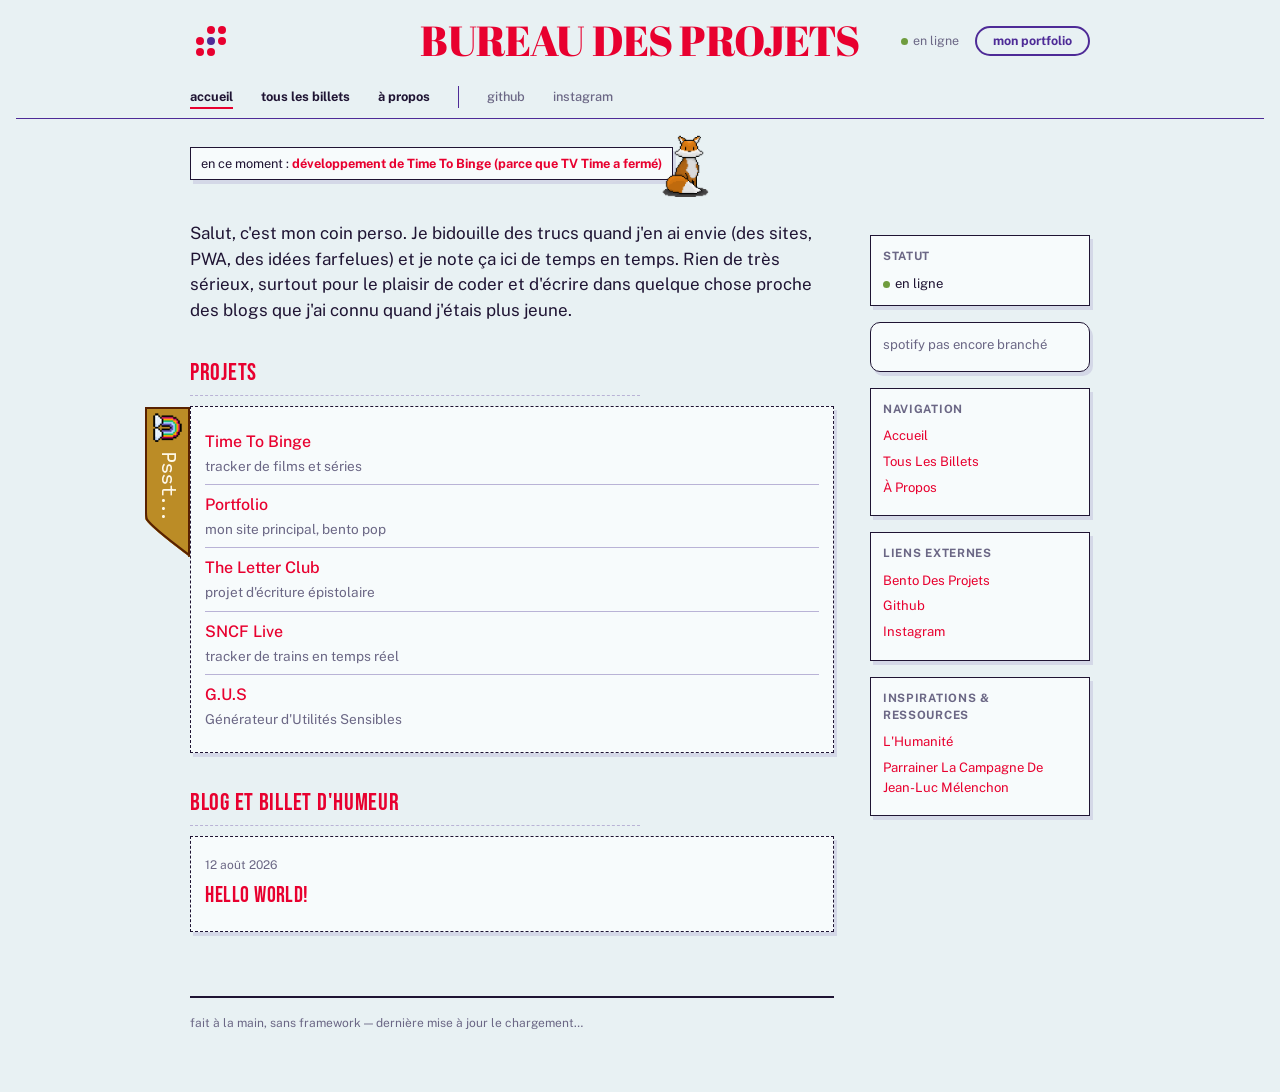
==== commit b2bb1486: "New design and code simplification Preparing for a blog post editor on site (admin only access)" ====
--- a/index.html
+++ b/index.html
@@ -3,10 +3,10 @@
 <head>
 <meta charset="UTF-8">
 <meta name="viewport" content="width=device-width, initial-scale=1.0">
-<title>bureau des projets</title>
+<title>Bureau des projets</title>
 <link rel="preconnect" href="https://fonts.googleapis.com">
 <link rel="preconnect" href="https://fonts.gstatic.com" crossorigin>
-<link href="https://fonts.googleapis.com/css2?family=Advent+Pro:ital,wght@0,100..900;1,100..900&family=IBM+Plex+Mono:ital,wght@0,100;0,200;0,300;0,400;0,500;0,600;0,700;1,100;1,200;1,300;1,400;1,500;1,600;1,700&display=swap" rel="stylesheet">
+<link href="https://fonts.googleapis.com/css2?family=Abril+Fatface&family=Bebas+Neue&family=Public+Sans:ital,wght@0,300..800;1,300..800&display=swap" rel="stylesheet">
 <link rel="stylesheet" href="style.css">
 <link rel="shortcut icon" type="image/png" href="favicon.png"/>
 </head>
@@ -14,13 +14,6 @@
 <div class="wrap">
 
   <main>
-
-    <h1>bureau des projets</h1>
-    <p class="tagline">le site perso de Jordan Mrt.</p>
-
-    <div class="statut">en ce moment : <b id="statut-live">chargement…</b>
-    <img class="renard" src="assets/decor/renard.gif" alt="petit renard, mascotte du site">
-    </div>
 
     <p>Salut, c'est mon coin perso. Je bidouille des trucs quand j'en ai envie (des sites, PWA, des idées farfelues) et je note ça ici de temps en temps. Rien de très sérieux, surtout pour le plaisir de coder et d'écrire dans quelque chose proche des blogs que j'ai connu quand j'étais plus jeune.</p>
 
@@ -55,12 +48,6 @@
     <!-- la liste des billets est injectée automatiquement depuis billets/billets.json (voir blog.js) -->
     <div class="billets-liste" data-limit="3"></div>
 
-    <hr>
-
-    <footer>
-  fait à la main, sans framework — dernière mise à jour le <span id="derniere-maj">chargement…</span>
-</footer>
-
   </main>
 
   <aside></aside>
@@ -69,7 +56,6 @@
 
 <script src="commun.js"></script>
 <script src="blog.js"></script>
-<script src="decor.js"></script>
 
 </body>
 </html>
--- a/style.css
+++ b/style.css
@@ -1,15 +1,18 @@
 :root{
-  --bg: #fdf3df;
-  --text: #3a2a17;
-  --muted: #8a6d47;
-  --border: #3a2a17;
-  --border-soft: #d8b788;
-  --card-bg: #f8e6bf;
-  --accent: #d9711f;
-  --accent-visited: #b8552f;
+  --bg: #e8f1f3;
+  --text: #1f1433;
+  --muted: #6b6785;
+  --border: #1f1433;
+  --border-soft: #b9b3d6;
+  --card-bg: #f7fbfc;
+  --accent: #e8002f;
+  --violet: #4E2B97;
+  --accent-visited: #4E2B97;
   --dot: #6f9c3e;
-  --h1: "IBM Plex Mono", monospace;
-  --display : "Advent Pro"
+  --h1: "Public Sans", sans-serif;
+  --display: "Public Sans", sans-serif;
+  --titre: "Bebas Neue", sans-serif;
+  --logo: "Abril Fatface", serif;
 }
 
 body{
@@ -18,9 +21,10 @@
   background:var(--bg);
   color:var(--text);
   font-family: var(--display), serif;
-  font-size: 22px;
-  font-weight: 500;
+  font-size: 17px;
+  font-weight: 400;
   line-height:1.5;
+  position:relative;
 }
 a{ color:var(--accent); }
 a:visited{ color:var(--accent-visited); }
@@ -39,19 +43,6 @@
   aside{ order:2; }
   main{ order:1; }
 }
-
-h1{
-  font-size:1.6rem;
-  margin:0 0 2px;
-  border-bottom:2px dashed var(--border);
-  text-transform: uppercase;
-  padding-bottom:8px;
-  display:inline-block;
-  transition:color 0.2s ease;
-  font-family: var(--display);
-  width: 140%;
-}
-h1:hover{ color:var(--accent); }
 
 ::selection{ background:var(--accent); color:var(--bg); }
 .tagline{
@@ -92,10 +83,12 @@
 
 h2{
   position:relative;
-  font-family:var(--h1), monospace;
-  font-size:0.85rem;
+  font-family:var(--titre), sans-serif;
+  font-weight:400;
+  color:var(--accent);
+  font-size:1.5rem;
   text-transform:uppercase;
-  letter-spacing:0.06em;
+  letter-spacing:0.03em;
   margin:32px 0 10px;
   border-bottom:1px dashed var(--border-soft);
   padding-bottom:4px;
@@ -129,10 +122,11 @@
   border: 1px solid var(--border);
   align-content: baseline;
   object-fit: cover;
-  box-shadow: 3px 4px 0 rgba(58, 42, 23, 0.12);
-}
-
-ul.projets{
+  box-shadow: 3px 4px 0 rgba(78, 43, 151, 0.12);
+}
+
+ul.projets,
+.billet-corps{
   list-style:none;
   padding: .9rem;
   margin: 0;
@@ -146,8 +140,8 @@
   font-family: var(--h1);
 }
 ul.projets li:last-child{ border-bottom:none; }
-ul.projets a{ font-weight:500; text-decoration:none; }
-ul.projets a:hover{ text-decoration:underline; }
+ul.projets a, .billet-corps a{ font-weight:500; text-decoration:none; }
+ul.projets a:hover, .billet-corps a:hover{ text-decoration:underline; }
 ul.projets .desc{
   display:block;
   font-size:0.85rem;
@@ -167,7 +161,7 @@
   font-size:0.75rem;
   color:var(--muted);
 }
-.billet h3{ font-size:1.05rem; margin:2px 0 4px; }
+.billet h3{ font-family:var(--titre), sans-serif; font-weight:400; letter-spacing:0.02em; font-size:1.4rem; margin:2px 0 4px; }
 .billet h3 a{ text-decoration:none; }
 .billet h3 a:hover{ text-decoration:underline; }
 .billet p{ margin:0; font-size:0.92rem; color:var(--text); }
@@ -191,13 +185,16 @@
   top: 10%;
   position: relative;
 }
-aside .bloc{
+aside .bloc, .bloc-spotify{
   position:relative;
   border:1px solid var(--border);
   background:var(--card-bg);
   padding:12px;
   margin-bottom:16px;
 }
+
+.bloc-spotify { border-radius: 10px;}
+
 aside .bloc h4{
   margin:0 0 8px;
   font-size:0.72rem;
@@ -205,7 +202,7 @@
   letter-spacing:0.06em;
   color:var(--muted);
 }
-aside ul{ list-style:none; margin:0; padding:0; }
+aside ul{ list-style:none; margin:0; padding:0; text-transform: capitalize; }
 aside ul li{ margin-bottom:6px; }
 aside ul li a{ text-decoration:none; }
 aside ul li a:hover{ text-decoration:underline; }
@@ -215,54 +212,6 @@
   border-radius:50%; background:var(--dot);
   margin-right:5px;
 }
-
- /* ---- liane par bloc : enroulée sur le coin supérieur droit, ancrée au bloc ---- */
-  .liane-coin-tr {
-    position:absolute;
-    top:-9px;
-    right:-5px;
-    width:52px;
-    height:52px;
-    z-index:3;
-    pointer-events:none;
-    image-rendering:pixelated;
-  }
-
-  .liane-coin-bl {
-    position:absolute;
-    bottom:-5px;
-    left:-5px;
-    width:52px;
-    height:52px;
-    z-index:3;
-    pointer-events:none;
-    rotate: -180deg;
-    image-rendering: pixelated;
-  }
-
-  .liane-coin-tl {
-    position:absolute;
-    top:-5px;
-    left:-5px;
-    width:52px;
-    height:52px;
-    z-index:3;
-    pointer-events:none;
-    rotate: -90deg;
-    image-rendering:pixelated;
-  }
-
-  .liane-coin-br {
-    position:absolute;
-    bottom:-5px;
-    right:-9px;
-    width:52px;
-    height:52px;
-    z-index:3;
-    pointer-events:none;
-    rotate: 90deg;
-    image-rendering: pixelated;
-  }
 
   /* ---- le renard, posé sur le coin bas-droit du bloc "en ce moment" ---- */
   .renard{
@@ -271,133 +220,36 @@
     right:-45px;
     width:64px;
     z-index:4;
-    pointer-events:none;
   }
 
-  .note{
-    max-width:600px;
-    margin-top:240px;
-    font-size:0.8rem;
-    color:var(--muted);
-    line-height:1.6;
-  }
-
 @media (max-width:680px){
-  h1{ width: 100%;}
   .renard {
     position: absolute;
     bottom: -5px;
     right: -17px;
     width: 64px;
-    z-index: 4;
-    pointer-events: none;}
+    z-index: 4;}
     #psst {display: none;}
   }
 
-/* ==== éléments décoratifs injectés par decor.js ==== */
+/* ==== positionnement de base ==== */
 
 main, aside{ position:relative; }
 
-.decor-tasse{
-  position:absolute;
-  top: -5px;
-  right: 385px;
-  width:38px;
-  z-index:5;
-  pointer-events:none;
-}
-
-.decor-enveloppe{
-  position:absolute;
-  top: -5px;
-  right: -205px;
-  width: 155px;
-  z-index: -1;
-  pointer-events: none;
-  transform: rotate(8deg);
-  image-rendering: pixelated;
-}
-
-.decor-enveloppe-billet{
-  position:absolute;
-  top: 240px;
-  right: -10px;
-  width: 175px;
-  z-index: -1;
-  pointer-events: none;
-  transform: rotate(10deg);
-  image-rendering: pixelated;
-}
-
-.decor-carnet{
-  position:absolute;
-  bottom: -35px;
-  right: -33px;
-  width:60px;
-  z-index:5;
-  pointer-events:none;
-}
-
-.decor-carnet-billet{
-  position:absolute;
-  bottom: -45px;
-  right: 0px;
-  width:60px;
-  z-index:5;
-  pointer-events:none;
-}
-
-.decor-fenetre{
-  position:absolute;
-  bottom: -110px;
-  right: 0px;
-  width: 215px;
-  z-index:5;
-  pointer-events:none;
-  image-rendering: pixelated;
-  border: 1px dashed var(--muted);
-  box-shadow: 4px 5px 0 rgba(58, 42, 23, 0.16);
-  margin-bottom: 10px;
-}
-
-.decor-chat{
-  position:absolute;
-  bottom: 15px;
-  right: 65px;
-  width:48px;
-  z-index:5;
-  pointer-events:none;
-}
-
-.decor-plante{
-  position:fixed;
-  bottom:0;
-  left:10px;
-  width:58px;
-  z-index:5;
-  pointer-events:none;
-  transform-origin:bottom center;
-  animation:decor-frisson 2.5s ease-in-out infinite;
-  image-rendering: pixelated;
-}
-
-@keyframes decor-frisson{
-  0%, 100% { transform:rotate(0deg); }
-  50% { transform:rotate(2deg); }
-}
-
 @media (max-width:680px){
-  .decor-plante, .decor-fenetre{ display:none; } /* trop à l'étroit sur mobile, on l'enlève plutôt que de la faire chevaucher le contenu */
-  .decor-chat{ bottom: 35px; right: 25px;}
-  .decor-carnet, .decor-carnet-billet {bottom: -70px; right: -5px;}
-  .decor-tasse {top: -5px; right: 95px;}
-  .decor-enveloppe-billet{ bottom: -45px; right: -5px; }
-  .decor-enveloppe{ top: -5px; right: -155px; width: 155px;}
   h2 {width: 210px;}
-  
-  main{ margin-bottom: 90px; } /* laisse la place au carnet qui déborde de 70px sous le footer, sans toucher aside */
 }
 /* ==== égaliseur animé à côté du morceau Spotify ==== */
+
+#spotify-cover{
+  width:50px;
+  height:50px;
+  margin-right: 2px;
+  object-fit:cover;
+  border:1px solid var(--border);
+  flex-shrink:0;
+  border-radius: 10px;
+}
 
 .eq{
   display:inline-flex;
@@ -441,9 +293,6 @@
 
 /* ==== texture de fond et profondeur ==== */
 
-body{
-  position:relative;
-}
 body::before{
   content:'';
   position:fixed;
@@ -462,15 +311,16 @@
 
 /* ombres douces et chaudes pour donner du relief aux blocs, plutôt qu'un gris/noir plat */
 .bloc,
-.bloc-moment,
 .statut,
 ul.projets,
-.billet{
-  box-shadow: 3px 4px 0 rgba(58, 42, 23, 0.12);
+.billet-corps,
+.billet,
+.bloc-spotify{
+  box-shadow: 3px 4px 0 rgba(78, 43, 151, 0.12);
 }
 
 aside .bloc:hover{
-  box-shadow: 4px 5px 0 rgba(58, 42, 23, 0.16);
+  box-shadow: 4px 5px 0 rgba(78, 43, 151, 0.16);
   transform: translateY(-1px);
   transition: box-shadow 0.15s ease, transform 0.15s ease;
 }
@@ -521,11 +371,152 @@
   color:var(--text);
   width:100px;
   text-align:center;
-  box-shadow:2px 3px 0 rgba(58,42,23,0.12);
+  box-shadow:2px 3px 0 rgba(78, 43, 151,0.12);
   margin-bottom:14px;
 }
  
 @media (max-width:680px){
   .renard-bulle{ bottom:40px; right:-10px; }
   .bulle-grande{ width:130px; font-size:0.64rem; }
-}+}
+
+/* ==== header façon presse (injecté par commun.js) ==== */
+
+.site-header{
+  position:relative;
+  z-index:2;
+  margin:-24px -16px 28px;
+  padding:0 16px;
+}
+
+.header-haut{
+  max-width:900px;
+  margin:0 auto;
+  display:grid;
+  grid-template-columns:1fr auto 1fr;
+  align-items:center;
+  padding:20px 0 14px;
+}
+
+.header-dots {
+  justify-self: start;
+  display: grid;
+  grid-template-columns: repeat(3, 8px);
+  grid-template-rows: repeat(3, 8px);
+  gap: 3px;
+  padding: 6px;
+  background: none;
+  border: none;
+  cursor: pointer;
+}
+.header-dots span {
+  width: 8px;
+  height: 8px;
+  border-radius: 50%;
+  background: var(--accent);
+}
+/* Les six pétales */
+.header-dots span:nth-child(1) { grid-area: 1 / 2; }
+.header-dots span:nth-child(2) { grid-area: 1 / 3; }
+.header-dots span:nth-child(3) { grid-area: 2 / 3; }
+.header-dots span:nth-child(4) { grid-area: 3 / 2; }
+.header-dots span:nth-child(5) { grid-area: 3 / 1; }
+.header-dots span:nth-child(6) { grid-area: 2 / 1; }
+
+/* Le cœur de la fleur */
+.header-dots span:nth-child(7) {
+  grid-area: 2 / 2;
+  background: var(--violet);
+}
+
+.header-logo,
+.header-logo:visited{
+  font-family:var(--logo), serif;
+  font-size:2.6rem;
+  line-height:1;
+  letter-spacing:-0.02em;
+  color:var(--accent);
+  text-decoration:none;
+  text-align:center;
+  text-transform: uppercase;
+}
+
+.header-droite{
+  justify-self:end;
+  display:flex;
+  align-items:center;
+  gap:16px;
+  font-family:var(--h1), sans-serif;
+  font-size:0.78rem;
+}
+.header-statut{ color:var(--muted); white-space:nowrap; }
+
+.header-pilule,
+.header-pilule:visited{
+  border:2px solid var(--violet);
+  border-radius:999px;
+  padding:4px 16px;
+  color:var(--violet);
+  font-weight:700;
+  text-decoration:none;
+  white-space:nowrap;
+  transition:background 0.15s ease, color 0.15s ease;
+}
+.header-pilule:hover{
+  background:var(--violet);
+  color:var(--bg);
+}
+
+.header-menu{ border-bottom:1px solid var(--violet); }
+.header-menu-liste{
+  max-width:900px;
+  margin:0 auto;
+  display:flex;
+  align-items:center;
+  gap:28px;
+  padding:10px 0;
+  overflow-x:auto;
+  white-space:nowrap;
+  scrollbar-width:none;
+  font-family:var(--h1), sans-serif;
+  font-size:0.8rem;
+}
+.header-menu-liste::-webkit-scrollbar{ display:none; }
+
+.header-menu a,
+.header-menu a:visited{
+  color:var(--muted);
+  font-weight:500;
+  text-decoration:none;
+}
+.header-menu a.principal,
+.header-menu a.principal:visited{
+  color:var(--text);
+  font-weight:700;
+}
+.header-menu a.actif,
+.header-menu a.actif:visited{
+  text-decoration:underline;
+  text-decoration-color:var(--accent);
+  text-decoration-thickness:2px;
+  text-underline-offset:6px;
+}
+.header-menu a:hover{
+  text-decoration:underline;
+  text-decoration-color:var(--violet);
+  text-decoration-thickness:2px;
+  text-underline-offset:6px;
+}
+.header-sep{
+  flex-shrink:0;
+  width:1px;
+  height:22px;
+  background:var(--violet);
+}
+
+@media (max-width:680px){
+  .header-haut{ padding:16px 0 10px; }
+  .header-logo, .header-logo:visited{ font-size:1.7rem; }
+  .header-droite{ display:none; }
+  .header-menu-liste{ gap:20px; }
+}
